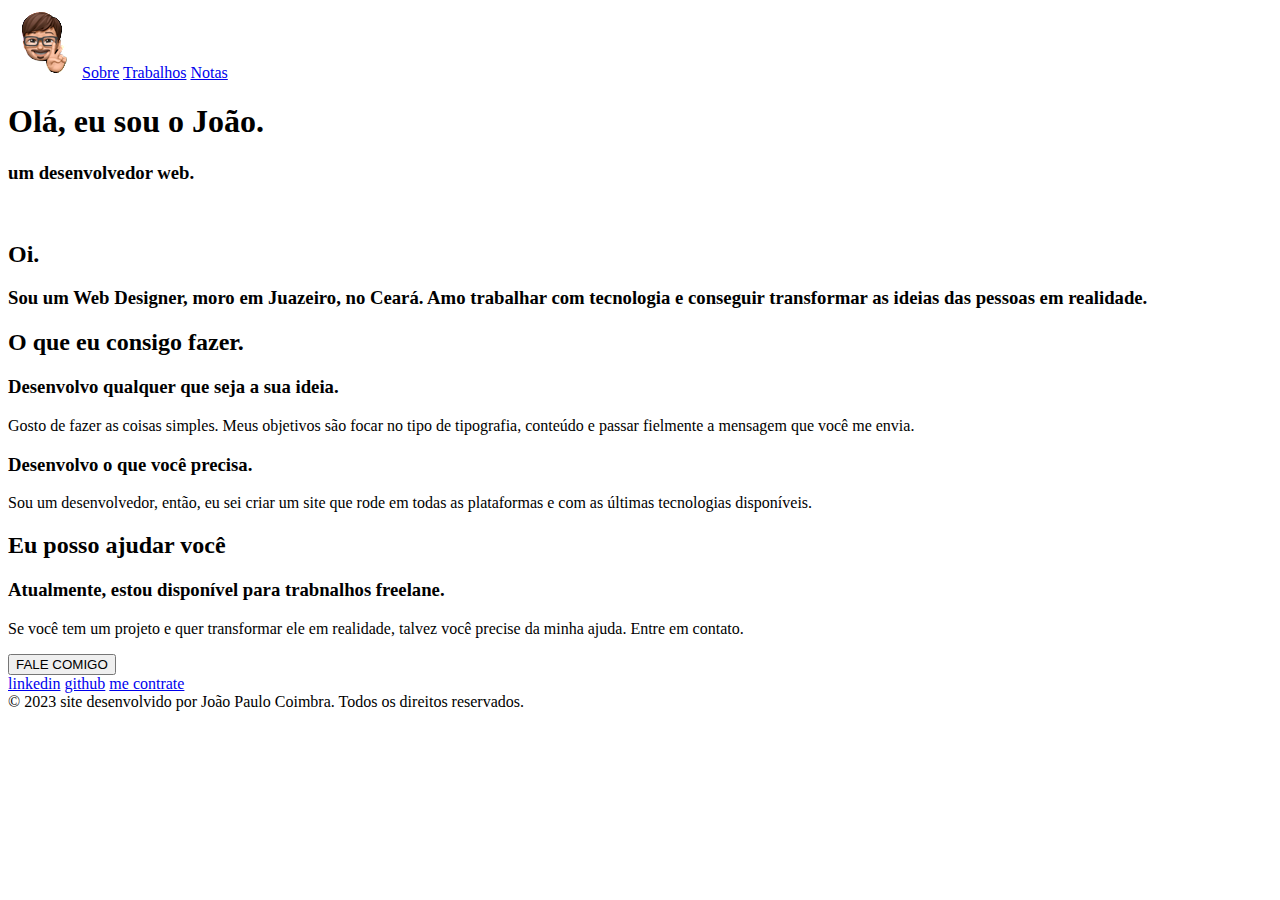
==== CSS-My Site/index.html @ be08e8a2 "Começo do Site-Semelhante" ====
<!DOCTYPE html>
<html lang="pt-br   ">
<head>
    <link rel="shortcut icon" href="imgs/favicon.ico" type="image/x-icon">
    <meta charset="UTF-8">
    <meta http-equiv="X-UA-Compatible" content="IE=edge">
    <meta name="viewport" content="width=device-width, initial-scale=1.0">
    <title>João Paulo, Desenvolvedor Web.</title>
    <link rel="stylesheet" href="style.css">
    <link rel="preconnect" href="https://fonts.googleapis.com"><link rel="preconnect" href="https://fonts.gstatic.com" crossorigin><link href="https://fonts.googleapis.com/css2?family=Dancing+Script:wght@400;500&display=swap" rel="stylesheet">
</head>
<body>
    <main>
        <header>
            <nav>
                <img id="imgheader" src="imgs/img-header.png" alt="">
                <a href="#">Sobre</a>
                <a href="#">Trabalhos</a>
                <a href="#">Notas</a>
            </nav>
        </header>
        <div id="part1">
            <h1>Olá, eu sou o João.</h1>
            <h3>um desenvolvedor web.</h3>
        </div>
        <div id="apresen1">
            <img src="" alt="">
            <h2>Oi.</h2>
            <h3>Sou um Web Designer, moro em Juazeiro, no Ceará. Amo trabalhar com tecnologia e conseguir transformar as ideias das pessoas em realidade.</h3>
        </div>
        <div id="apresen2">
            <h2>O que eu consigo fazer.</h2>
            <h3>Desenvolvo qualquer que seja a sua ideia.</h3>
            <p>Gosto de fazer as coisas simples. Meus objetivos são focar no tipo de tipografia, conteúdo e passar fielmente a mensagem que você me envia.</p>
        </div>
        <div id="aprensen3">
            <h3>Desenvolvo o que você precisa.</h3>
            <p>Sou um desenvolvedor, então, eu sei criar um site que rode em todas as plataformas e com as últimas tecnologias disponíveis.</p>
        </div>
        <div id="apresen4">
            <h2>Eu posso ajudar você</h2>
            <h3>Atualmente, estou disponível para trabnalhos freelane.</h3>
            <p>Se você tem um projeto e quer transformar ele em realidade, talvez você precise da minha ajuda. Entre em contato.</p>
            <a href="#">
                <button>
                    FALE COMIGO
                </button>
            </a>
        </div>
        <footer>
            <nav id="navfooter">
                <a href="#">linkedin</a>
                <a href="#">github</a>
                <a href="#">me contrate</a>
            </nav>
            <aside>
                © 2023 site desenvolvido por João Paulo Coimbra. Todos os direitos reservados.
            </aside>
        </footer>
    </main>
</body>
</html>
---- CSS-My Site/style.css ----
body{
    font-display: 'brandon-grotesque','HelveticaNeue-Light',"Helvetica Neue Light","Helvetica Neue",Helvetica,Arial,"Lucida Grande",sans-serif;
}
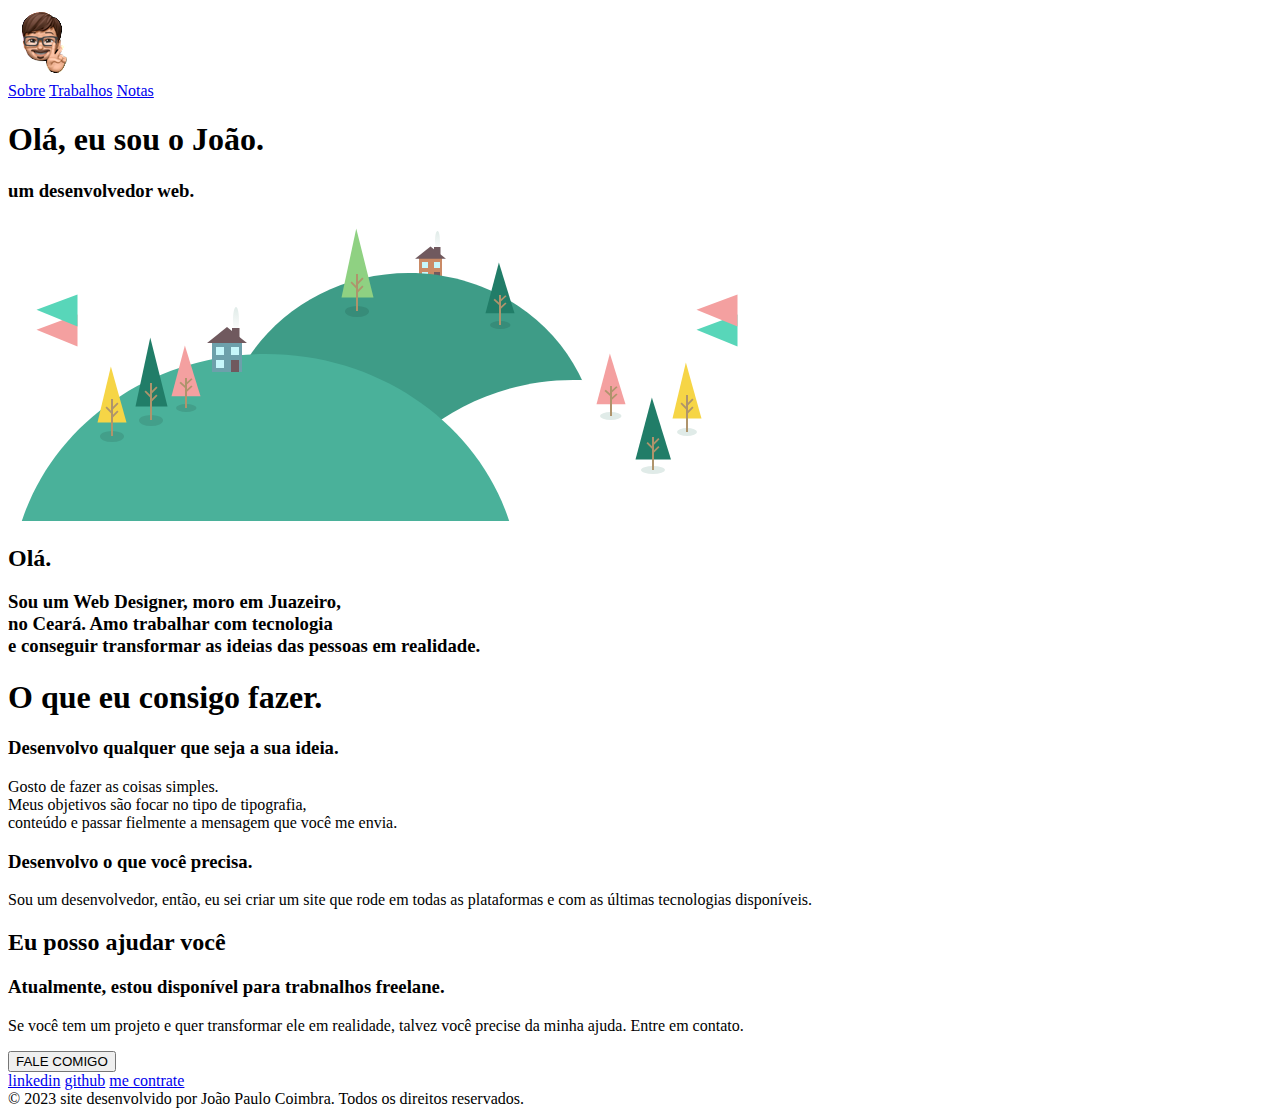
==== commit f583d938: "Começo do Site" ====
--- a/CSS-My Site/index.html
+++ b/CSS-My Site/index.html
@@ -7,13 +7,13 @@
     <meta name="viewport" content="width=device-width, initial-scale=1.0">
     <title>João Paulo, Desenvolvedor Web.</title>
     <link rel="stylesheet" href="style.css">
-    <link rel="preconnect" href="https://fonts.googleapis.com"><link rel="preconnect" href="https://fonts.gstatic.com" crossorigin><link href="https://fonts.googleapis.com/css2?family=Dancing+Script:wght@400;500&display=swap" rel="stylesheet">
+    <link rel="preconnect" href="https://fonts.googleapis.com"><link rel="preconnect" href="https://fonts.gstatic.com" crossorigin><link href="https://fonts.googleapis.com/css2?family=Dancing+Script:wght@400;500&family=Outfit:wght@100;200;300;400&family=Patrick+Hand&family=Yantramanav:wght@100;300&display=swap" rel="stylesheet">
 </head>
 <body>
     <main>
         <header>
             <nav>
-                <img id="imgheader" src="imgs/img-header.png" alt="">
+                <div id="imgheader"><img src="imgs/img-header.png" alt="Imagem header"></div>
                 <a href="#">Sobre</a>
                 <a href="#">Trabalhos</a>
                 <a href="#">Notas</a>
@@ -22,18 +22,20 @@
         <div id="part1">
             <h1>Olá, eu sou o João.</h1>
             <h3>um desenvolvedor web.</h3>
+                <div id="terra">
+                    <img src="imgs/land.svg" alt="terra">
+                </div>
         </div>
         <div id="apresen1">
-            <img src="" alt="">
-            <h2>Oi.</h2>
-            <h3>Sou um Web Designer, moro em Juazeiro, no Ceará. Amo trabalhar com tecnologia e conseguir transformar as ideias das pessoas em realidade.</h3>
+            <h2>Olá.</h2>
+            <h3>Sou um Web Designer, moro em Juazeiro, <br> no Ceará. Amo trabalhar com tecnologia <br> e conseguir transformar as ideias das pessoas em realidade.</h3>
         </div>
         <div id="apresen2">
-            <h2>O que eu consigo fazer.</h2>
+            <h1>O que eu consigo fazer.</h1>
             <h3>Desenvolvo qualquer que seja a sua ideia.</h3>
-            <p>Gosto de fazer as coisas simples. Meus objetivos são focar no tipo de tipografia, conteúdo e passar fielmente a mensagem que você me envia.</p>
+            <p>Gosto de fazer as coisas simples. <br> Meus objetivos são focar no tipo de tipografia, <br> conteúdo e passar fielmente a mensagem que você me envia.</p>
         </div>
-        <div id="aprensen3">
+        <div id="apresen3">
             <h3>Desenvolvo o que você precisa.</h3>
             <p>Sou um desenvolvedor, então, eu sei criar um site que rode em todas as plataformas e com as últimas tecnologias disponíveis.</p>
         </div>
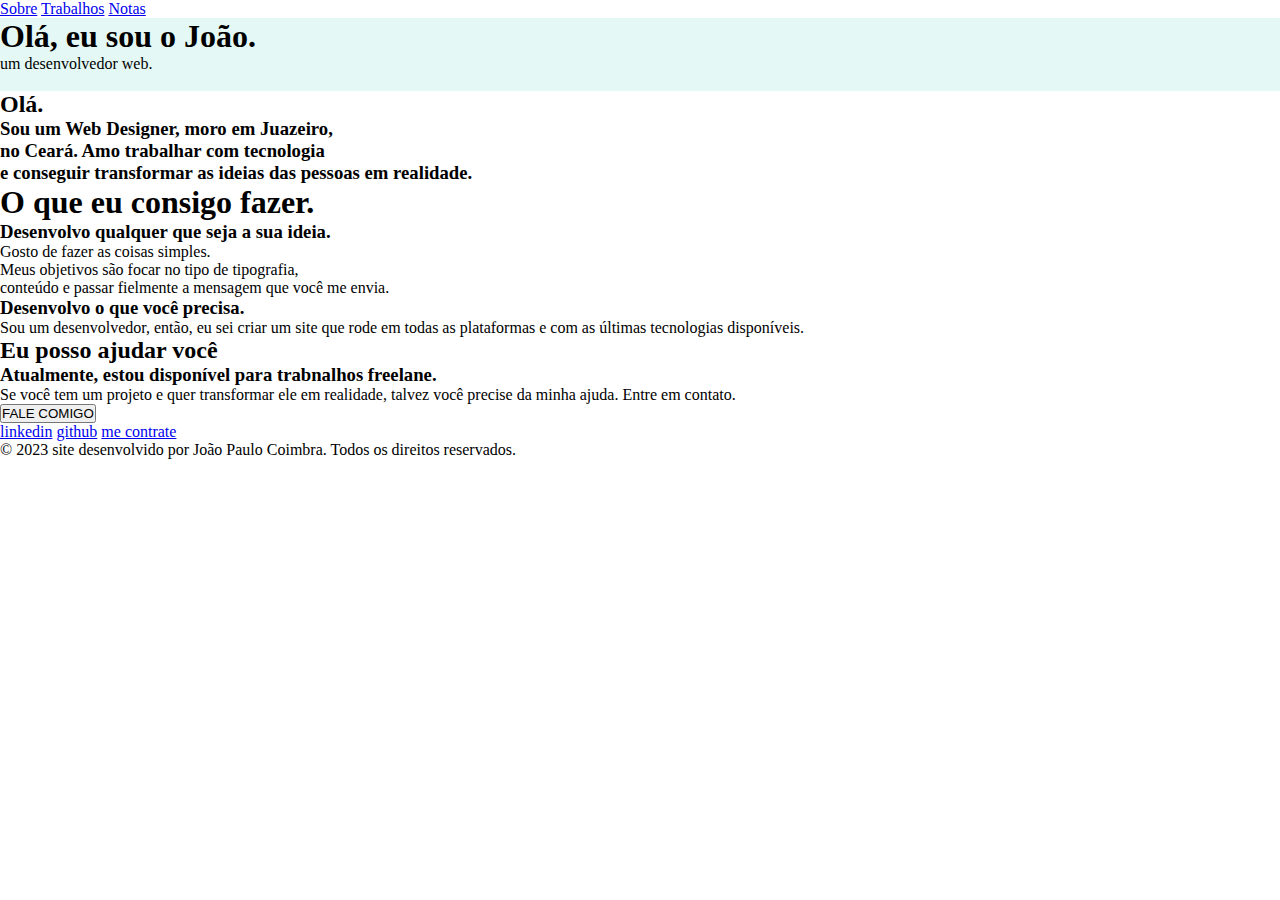
==== commit cf56269d: "Recomeço da produção do site." ====
--- a/CSS-My Site/index.html
+++ b/CSS-My Site/index.html
@@ -13,7 +13,7 @@
     <main>
         <header>
             <nav>
-                <div id="imgheader"><img src="imgs/img-header.png" alt="Imagem header"></div>
+                <div id="imgheader"></div>
                 <a href="#">Sobre</a>
                 <a href="#">Trabalhos</a>
                 <a href="#">Notas</a>
@@ -21,10 +21,10 @@
         </header>
         <div id="part1">
             <h1>Olá, eu sou o João.</h1>
-            <h3>um desenvolvedor web.</h3>
-                <div id="terra">
-                    <img src="imgs/land.svg" alt="terra">
-                </div>
+            <p>um desenvolvedor web.</p>
+        <div id="terra">
+            <img src="" alt="">
+        </div>
         </div>
         <div id="apresen1">
             <h2>Olá.</h2>
--- a/CSS-My Site/style.css
+++ b/CSS-My Site/style.css
@@ -0,0 +1,7 @@
+*{
+    padding: 0px;
+    margin: 0px;
+}
+div#part1{
+    background-color: #e4f9f5;
+}